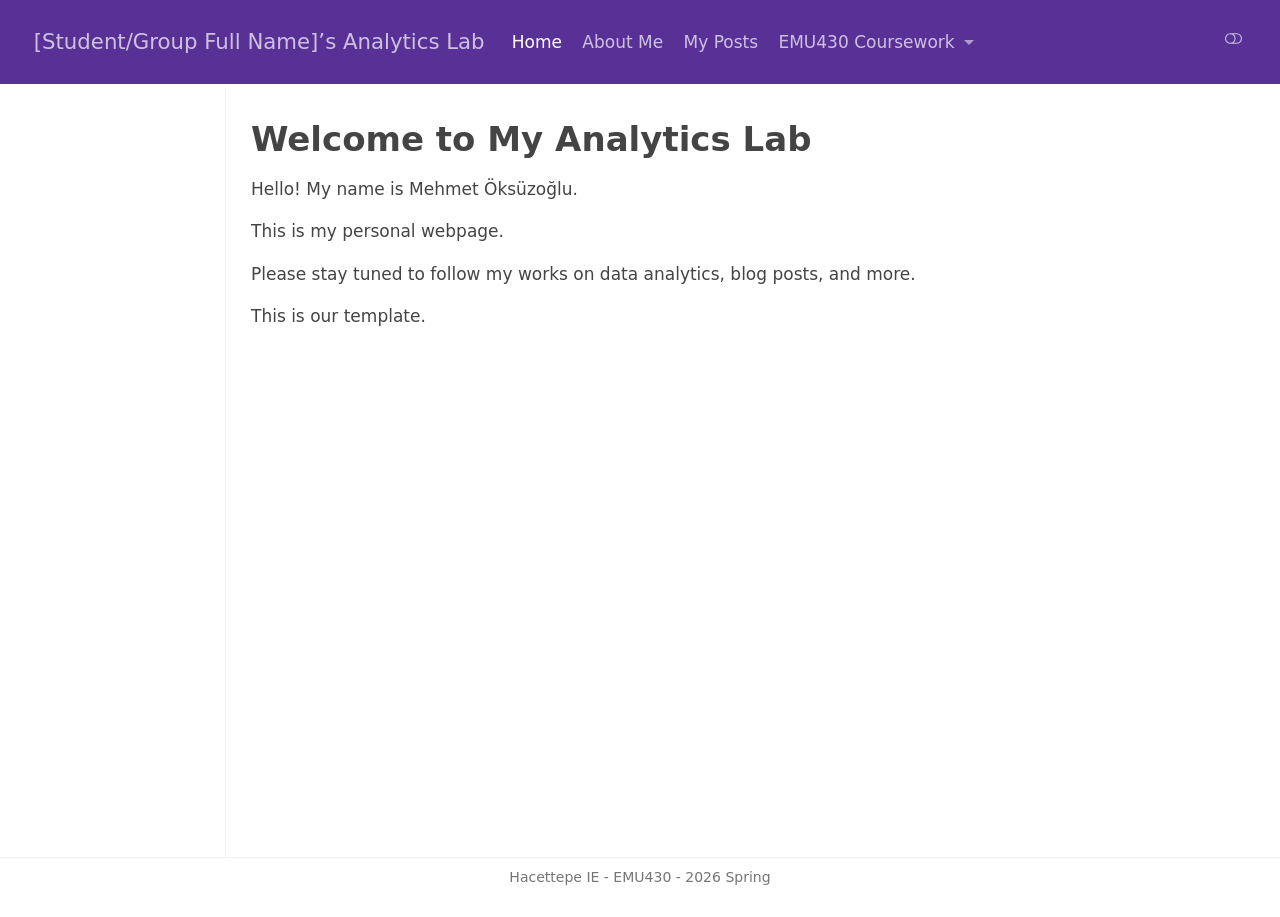
==== docs/index.html @ 11cfac5a "Assignment 1 is done!!!!" ====
<!DOCTYPE html>
<html xmlns="http://www.w3.org/1999/xhtml" lang="en" xml:lang="en"><head>

<meta charset="utf-8">
<meta name="generator" content="quarto-1.8.25">

<meta name="viewport" content="width=device-width, initial-scale=1.0, user-scalable=yes">


<title>Welcome to My Analytics Lab – [Student/Group Full Name]’s Analytics Lab</title>
<style>
code{white-space: pre-wrap;}
span.smallcaps{font-variant: small-caps;}
div.columns{display: flex; gap: min(4vw, 1.5em);}
div.column{flex: auto; overflow-x: auto;}
div.hanging-indent{margin-left: 1.5em; text-indent: -1.5em;}
ul.task-list{list-style: none;}
ul.task-list li input[type="checkbox"] {
  width: 0.8em;
  margin: 0 0.8em 0.2em -1em; /* quarto-specific, see https://github.com/quarto-dev/quarto-cli/issues/4556 */ 
  vertical-align: middle;
}
</style>


<script src="site_libs/quarto-nav/quarto-nav.js"></script>
<script src="site_libs/quarto-nav/headroom.min.js"></script>
<script src="site_libs/clipboard/clipboard.min.js"></script>
<script src="site_libs/quarto-search/autocomplete.umd.js"></script>
<script src="site_libs/quarto-search/fuse.min.js"></script>
<script src="site_libs/quarto-search/quarto-search.js"></script>
<meta name="quarto:offset" content="./">
<script src="site_libs/quarto-html/quarto.js" type="module"></script>
<script src="site_libs/quarto-html/tabsets/tabsets.js" type="module"></script>
<script src="site_libs/quarto-html/axe/axe-check.js" type="module"></script>
<script src="site_libs/quarto-html/popper.min.js"></script>
<script src="site_libs/quarto-html/tippy.umd.min.js"></script>
<script src="site_libs/quarto-html/anchor.min.js"></script>
<link href="site_libs/quarto-html/tippy.css" rel="stylesheet">
<link href="site_libs/quarto-html/quarto-syntax-highlighting-7b89279ff1a6dce999919e0e67d4d9ec.css" rel="stylesheet" class="quarto-color-scheme" id="quarto-text-highlighting-styles">
<link href="site_libs/quarto-html/quarto-syntax-highlighting-dark-707d8167ce6003fca903bfe2be84ab7f.css" rel="stylesheet" class="quarto-color-scheme quarto-color-alternate" id="quarto-text-highlighting-styles">
<link href="site_libs/quarto-html/quarto-syntax-highlighting-7b89279ff1a6dce999919e0e67d4d9ec.css" rel="stylesheet" class="quarto-color-scheme-extra" id="quarto-text-highlighting-styles">
<script src="site_libs/bootstrap/bootstrap.min.js"></script>
<link href="site_libs/bootstrap/bootstrap-icons.css" rel="stylesheet">
<link href="site_libs/bootstrap/bootstrap-1f4f0a526e33a25f9ede20238f494f88.min.css" rel="stylesheet" append-hash="true" class="quarto-color-scheme" id="quarto-bootstrap" data-mode="light">
<link href="site_libs/bootstrap/bootstrap-dark-b7d7e4963d0d63b27f52642e5120691d.min.css" rel="stylesheet" append-hash="true" class="quarto-color-scheme quarto-color-alternate" id="quarto-bootstrap" data-mode="dark">
<link href="site_libs/bootstrap/bootstrap-1f4f0a526e33a25f9ede20238f494f88.min.css" rel="stylesheet" append-hash="true" class="quarto-color-scheme-extra" id="quarto-bootstrap" data-mode="light">
<script id="quarto-search-options" type="application/json">{
  "location": "navbar",
  "copy-button": false,
  "collapse-after": 3,
  "panel-placement": "end",
  "type": "overlay",
  "limit": 50,
  "keyboard-shortcut": [
    "f",
    "/",
    "s"
  ],
  "show-item-context": false,
  "language": {
    "search-no-results-text": "No results",
    "search-matching-documents-text": "matching documents",
    "search-copy-link-title": "Copy link to search",
    "search-hide-matches-text": "Hide additional matches",
    "search-more-match-text": "more match in this document",
    "search-more-matches-text": "more matches in this document",
    "search-clear-button-title": "Clear",
    "search-text-placeholder": "",
    "search-detached-cancel-button-title": "Cancel",
    "search-submit-button-title": "Submit",
    "search-label": "Search"
  }
}</script>


<link rel="stylesheet" href="styles.css">
</head>

<body class="docked nav-fixed quarto-light"><script id="quarto-html-before-body" type="application/javascript">
    const toggleBodyColorMode = (bsSheetEl) => {
      const mode = bsSheetEl.getAttribute("data-mode");
      const bodyEl = window.document.querySelector("body");
      if (mode === "dark") {
        bodyEl.classList.add("quarto-dark");
        bodyEl.classList.remove("quarto-light");
      } else {
        bodyEl.classList.add("quarto-light");
        bodyEl.classList.remove("quarto-dark");
      }
    }
    const toggleBodyColorPrimary = () => {
      const bsSheetEl = window.document.querySelector("link#quarto-bootstrap:not([rel=disabled-stylesheet])");
      if (bsSheetEl) {
        toggleBodyColorMode(bsSheetEl);
      }
    }
    const setColorSchemeToggle = (alternate) => {
      const toggles = window.document.querySelectorAll('.quarto-color-scheme-toggle');
      for (let i=0; i < toggles.length; i++) {
        const toggle = toggles[i];
        if (toggle) {
          if (alternate) {
            toggle.classList.add("alternate");
          } else {
            toggle.classList.remove("alternate");
          }
        }
      }
    };
    const toggleColorMode = (alternate) => {
      // Switch the stylesheets
      const primaryStylesheets = window.document.querySelectorAll('link.quarto-color-scheme:not(.quarto-color-alternate)');
      const alternateStylesheets = window.document.querySelectorAll('link.quarto-color-scheme.quarto-color-alternate');
      manageTransitions('#quarto-margin-sidebar .nav-link', false);
      if (alternate) {
        // note: dark is layered on light, we don't disable primary!
        enableStylesheet(alternateStylesheets);
        for (const sheetNode of alternateStylesheets) {
          if (sheetNode.id === "quarto-bootstrap") {
            toggleBodyColorMode(sheetNode);
          }
        }
      } else {
        disableStylesheet(alternateStylesheets);
        enableStylesheet(primaryStylesheets)
        toggleBodyColorPrimary();
      }
      manageTransitions('#quarto-margin-sidebar .nav-link', true);
      // Switch the toggles
      setColorSchemeToggle(alternate)
      // Hack to workaround the fact that safari doesn't
      // properly recolor the scrollbar when toggling (#1455)
      if (navigator.userAgent.indexOf('Safari') > 0 && navigator.userAgent.indexOf('Chrome') == -1) {
        manageTransitions("body", false);
        window.scrollTo(0, 1);
        setTimeout(() => {
          window.scrollTo(0, 0);
          manageTransitions("body", true);
        }, 40);
      }
    }
    const disableStylesheet = (stylesheets) => {
      for (let i=0; i < stylesheets.length; i++) {
        const stylesheet = stylesheets[i];
        stylesheet.rel = 'disabled-stylesheet';
      }
    }
    const enableStylesheet = (stylesheets) => {
      for (let i=0; i < stylesheets.length; i++) {
        const stylesheet = stylesheets[i];
        if(stylesheet.rel !== 'stylesheet') { // for Chrome, which will still FOUC without this check
          stylesheet.rel = 'stylesheet';
        }
      }
    }
    const manageTransitions = (selector, allowTransitions) => {
      const els = window.document.querySelectorAll(selector);
      for (let i=0; i < els.length; i++) {
        const el = els[i];
        if (allowTransitions) {
          el.classList.remove('notransition');
        } else {
          el.classList.add('notransition');
        }
      }
    }
    const isFileUrl = () => {
      return window.location.protocol === 'file:';
    }
    const hasAlternateSentinel = () => {
      let styleSentinel = getColorSchemeSentinel();
      if (styleSentinel !== null) {
        return styleSentinel === "alternate";
      } else {
        return false;
      }
    }
    const setStyleSentinel = (alternate) => {
      const value = alternate ? "alternate" : "default";
      if (!isFileUrl()) {
        window.localStorage.setItem("quarto-color-scheme", value);
      } else {
        localAlternateSentinel = value;
      }
    }
    const getColorSchemeSentinel = () => {
      if (!isFileUrl()) {
        const storageValue = window.localStorage.getItem("quarto-color-scheme");
        return storageValue != null ? storageValue : localAlternateSentinel;
      } else {
        return localAlternateSentinel;
      }
    }
    const toggleGiscusIfUsed = (isAlternate, darkModeDefault) => {
      const baseTheme = document.querySelector('#giscus-base-theme')?.value ?? 'light';
      const alternateTheme = document.querySelector('#giscus-alt-theme')?.value ?? 'dark';
      let newTheme = '';
      if(authorPrefersDark) {
        newTheme = isAlternate ? baseTheme : alternateTheme;
      } else {
        newTheme = isAlternate ? alternateTheme : baseTheme;
      }
      const changeGiscusTheme = () => {
        // From: https://github.com/giscus/giscus/issues/336
        const sendMessage = (message) => {
          const iframe = document.querySelector('iframe.giscus-frame');
          if (!iframe) return;
          iframe.contentWindow.postMessage({ giscus: message }, 'https://giscus.app');
        }
        sendMessage({
          setConfig: {
            theme: newTheme
          }
        });
      }
      const isGiscussLoaded = window.document.querySelector('iframe.giscus-frame') !== null;
      if (isGiscussLoaded) {
        changeGiscusTheme();
      }
    };
    const authorPrefersDark = false;
    const darkModeDefault = authorPrefersDark;
      document.querySelector('link#quarto-text-highlighting-styles.quarto-color-scheme-extra').rel = 'disabled-stylesheet';
      document.querySelector('link#quarto-bootstrap.quarto-color-scheme-extra').rel = 'disabled-stylesheet';
    let localAlternateSentinel = darkModeDefault ? 'alternate' : 'default';
    // Dark / light mode switch
    window.quartoToggleColorScheme = () => {
      // Read the current dark / light value
      let toAlternate = !hasAlternateSentinel();
      toggleColorMode(toAlternate);
      setStyleSentinel(toAlternate);
      toggleGiscusIfUsed(toAlternate, darkModeDefault);
      window.dispatchEvent(new Event('resize'));
    };
    // Switch to dark mode if need be
    if (hasAlternateSentinel()) {
      toggleColorMode(true);
    } else {
      toggleColorMode(false);
    }
  </script>

<div id="quarto-search-results"></div>
  <header id="quarto-header" class="headroom fixed-top">
    <nav class="navbar navbar-expand-lg " data-bs-theme="dark">
      <div class="navbar-container container-fluid">
      <div class="navbar-brand-container mx-auto">
    <a href="./index.html" class="navbar-brand navbar-brand-logo">
    </a>
    <a class="navbar-brand" href="./index.html">
    <span class="navbar-title">[Student/Group Full Name]’s Analytics Lab</span>
    </a>
  </div>
            <div id="quarto-search" class="" title="Search"></div>
          <button class="navbar-toggler" type="button" data-bs-toggle="collapse" data-bs-target="#navbarCollapse" aria-controls="navbarCollapse" role="menu" aria-expanded="false" aria-label="Toggle navigation" onclick="if (window.quartoToggleHeadroom) { window.quartoToggleHeadroom(); }">
  <span class="navbar-toggler-icon"></span>
</button>
          <div class="collapse navbar-collapse" id="navbarCollapse">
            <ul class="navbar-nav navbar-nav-scroll me-auto">
  <li class="nav-item">
    <a class="nav-link active" href="./index.html" aria-current="page"> 
<span class="menu-text">Home</span></a>
  </li>  
  <li class="nav-item">
    <a class="nav-link" href="./about.html"> 
<span class="menu-text">About Me</span></a>
  </li>  
  <li class="nav-item">
    <a class="nav-link" href="./posts.html"> 
<span class="menu-text">My Posts</span></a>
  </li>  
  <li class="nav-item dropdown ">
    <a class="nav-link dropdown-toggle" href="#" id="nav-menu-emu430-coursework" role="link" data-bs-toggle="dropdown" aria-expanded="false">
 <span class="menu-text">EMU430 Coursework</span>
    </a>
    <ul class="dropdown-menu" aria-labelledby="nav-menu-emu430-coursework">    
        <li>
    <a class="dropdown-item" href="./assignments.html">
 <span class="dropdown-text">Assignments</span></a>
  </li>  
        <li>
    <a class="dropdown-item" href="./project.html">
 <span class="dropdown-text">Project</span></a>
  </li>  
    </ul>
  </li>
</ul>
          </div> <!-- /navcollapse -->
            <div class="quarto-navbar-tools tools-wide">
    <a href="https://twitter.com" title="" class="quarto-navigation-tool px-1" aria-label=""><i class="bi bi-github"></i></a>
    <a href="https://twitter.com" title="" class="quarto-navigation-tool px-1" aria-label=""><i class="bi bi-twitter"></i></a>
    <a href="https://linkedin.com" title="" class="quarto-navigation-tool px-1" aria-label=""><i class="bi bi-linkedin"></i></a>
  <a href="" class="quarto-color-scheme-toggle quarto-navigation-tool  px-1" onclick="window.quartoToggleColorScheme(); return false;" title="Toggle dark mode"><i class="bi"></i></a>
</div>
      </div> <!-- /container-fluid -->
    </nav>
</header>
<!-- content -->
<div id="quarto-content" class="quarto-container page-columns page-rows-contents page-layout-article page-navbar">
<!-- sidebar -->
  <nav id="quarto-sidebar" class="sidebar collapse collapse-horizontal quarto-sidebar-collapse-item sidebar-navigation docked overflow-auto">
    
</nav>
<div id="quarto-sidebar-glass" class="quarto-sidebar-collapse-item" data-bs-toggle="collapse" data-bs-target=".quarto-sidebar-collapse-item"></div>
<!-- margin-sidebar -->
    <div id="quarto-margin-sidebar" class="sidebar margin-sidebar zindex-bottom">
    </div>
<!-- main -->
<main class="content" id="quarto-document-content">


<header id="title-block-header" class="quarto-title-block default">
<div class="quarto-title">
<h1 class="title">Welcome to My Analytics Lab</h1>
</div>



<div class="quarto-title-meta">

    
  
    
  </div>
  


</header>


<p>Hello! My name is Mehmet Öksüzoğlu.</p>
<p>This is my personal webpage.</p>
<p>Please stay tuned to follow my works on data analytics, blog posts, and more.</p>
<p>This is our template.</p>



<a onclick="window.scrollTo(0, 0); return false;" role="button" id="quarto-back-to-top"><i class="bi bi-arrow-up"></i> Back to top</a></main> <!-- /main -->
<script id="quarto-html-after-body" type="application/javascript">
  window.document.addEventListener("DOMContentLoaded", function (event) {
    // Ensure there is a toggle, if there isn't float one in the top right
    if (window.document.querySelector('.quarto-color-scheme-toggle') === null) {
      const a = window.document.createElement('a');
      a.classList.add('top-right');
      a.classList.add('quarto-color-scheme-toggle');
      a.href = "";
      a.onclick = function() { try { window.quartoToggleColorScheme(); } catch {} return false; };
      const i = window.document.createElement("i");
      i.classList.add('bi');
      a.appendChild(i);
      window.document.body.appendChild(a);
    }
    setColorSchemeToggle(hasAlternateSentinel())
    const icon = "";
    const anchorJS = new window.AnchorJS();
    anchorJS.options = {
      placement: 'right',
      icon: icon
    };
    anchorJS.add('.anchored');
    const isCodeAnnotation = (el) => {
      for (const clz of el.classList) {
        if (clz.startsWith('code-annotation-')) {                     
          return true;
        }
      }
      return false;
    }
    const onCopySuccess = function(e) {
      // button target
      const button = e.trigger;
      // don't keep focus
      button.blur();
      // flash "checked"
      button.classList.add('code-copy-button-checked');
      var currentTitle = button.getAttribute("title");
      button.setAttribute("title", "Copied!");
      let tooltip;
      if (window.bootstrap) {
        button.setAttribute("data-bs-toggle", "tooltip");
        button.setAttribute("data-bs-placement", "left");
        button.setAttribute("data-bs-title", "Copied!");
        tooltip = new bootstrap.Tooltip(button, 
          { trigger: "manual", 
            customClass: "code-copy-button-tooltip",
            offset: [0, -8]});
        tooltip.show();    
      }
      setTimeout(function() {
        if (tooltip) {
          tooltip.hide();
          button.removeAttribute("data-bs-title");
          button.removeAttribute("data-bs-toggle");
          button.removeAttribute("data-bs-placement");
        }
        button.setAttribute("title", currentTitle);
        button.classList.remove('code-copy-button-checked');
      }, 1000);
      // clear code selection
      e.clearSelection();
    }
    const getTextToCopy = function(trigger) {
      const outerScaffold = trigger.parentElement.cloneNode(true);
      const codeEl = outerScaffold.querySelector('code');
      for (const childEl of codeEl.children) {
        if (isCodeAnnotation(childEl)) {
          childEl.remove();
        }
      }
      return codeEl.innerText;
    }
    const clipboard = new window.ClipboardJS('.code-copy-button:not([data-in-quarto-modal])', {
      text: getTextToCopy
    });
    clipboard.on('success', onCopySuccess);
    if (window.document.getElementById('quarto-embedded-source-code-modal')) {
      const clipboardModal = new window.ClipboardJS('.code-copy-button[data-in-quarto-modal]', {
        text: getTextToCopy,
        container: window.document.getElementById('quarto-embedded-source-code-modal')
      });
      clipboardModal.on('success', onCopySuccess);
    }
      var localhostRegex = new RegExp(/^(?:http|https):\/\/localhost\:?[0-9]*\//);
      var mailtoRegex = new RegExp(/^mailto:/);
        var filterRegex = new RegExp('/' + window.location.host + '/');
      var isInternal = (href) => {
          return filterRegex.test(href) || localhostRegex.test(href) || mailtoRegex.test(href);
      }
      // Inspect non-navigation links and adorn them if external
     var links = window.document.querySelectorAll('a[href]:not(.nav-link):not(.navbar-brand):not(.toc-action):not(.sidebar-link):not(.sidebar-item-toggle):not(.pagination-link):not(.no-external):not([aria-hidden]):not(.dropdown-item):not(.quarto-navigation-tool):not(.about-link)');
      for (var i=0; i<links.length; i++) {
        const link = links[i];
        if (!isInternal(link.href)) {
          // undo the damage that might have been done by quarto-nav.js in the case of
          // links that we want to consider external
          if (link.dataset.originalHref !== undefined) {
            link.href = link.dataset.originalHref;
          }
        }
      }
    function tippyHover(el, contentFn, onTriggerFn, onUntriggerFn) {
      const config = {
        allowHTML: true,
        maxWidth: 500,
        delay: 100,
        arrow: false,
        appendTo: function(el) {
            return el.parentElement;
        },
        interactive: true,
        interactiveBorder: 10,
        theme: 'quarto',
        placement: 'bottom-start',
      };
      if (contentFn) {
        config.content = contentFn;
      }
      if (onTriggerFn) {
        config.onTrigger = onTriggerFn;
      }
      if (onUntriggerFn) {
        config.onUntrigger = onUntriggerFn;
      }
      window.tippy(el, config); 
    }
    const noterefs = window.document.querySelectorAll('a[role="doc-noteref"]');
    for (var i=0; i<noterefs.length; i++) {
      const ref = noterefs[i];
      tippyHover(ref, function() {
        // use id or data attribute instead here
        let href = ref.getAttribute('data-footnote-href') || ref.getAttribute('href');
        try { href = new URL(href).hash; } catch {}
        const id = href.replace(/^#\/?/, "");
        const note = window.document.getElementById(id);
        if (note) {
          return note.innerHTML;
        } else {
          return "";
        }
      });
    }
    const xrefs = window.document.querySelectorAll('a.quarto-xref');
    const processXRef = (id, note) => {
      // Strip column container classes
      const stripColumnClz = (el) => {
        el.classList.remove("page-full", "page-columns");
        if (el.children) {
          for (const child of el.children) {
            stripColumnClz(child);
          }
        }
      }
      stripColumnClz(note)
      if (id === null || id.startsWith('sec-')) {
        // Special case sections, only their first couple elements
        const container = document.createElement("div");
        if (note.children && note.children.length > 2) {
          container.appendChild(note.children[0].cloneNode(true));
          for (let i = 1; i < note.children.length; i++) {
            const child = note.children[i];
            if (child.tagName === "P" && child.innerText === "") {
              continue;
            } else {
              container.appendChild(child.cloneNode(true));
              break;
            }
          }
          if (window.Quarto?.typesetMath) {
            window.Quarto.typesetMath(container);
          }
          return container.innerHTML
        } else {
          if (window.Quarto?.typesetMath) {
            window.Quarto.typesetMath(note);
          }
          return note.innerHTML;
        }
      } else {
        // Remove any anchor links if they are present
        const anchorLink = note.querySelector('a.anchorjs-link');
        if (anchorLink) {
          anchorLink.remove();
        }
        if (window.Quarto?.typesetMath) {
          window.Quarto.typesetMath(note);
        }
        if (note.classList.contains("callout")) {
          return note.outerHTML;
        } else {
          return note.innerHTML;
        }
      }
    }
    for (var i=0; i<xrefs.length; i++) {
      const xref = xrefs[i];
      tippyHover(xref, undefined, function(instance) {
        instance.disable();
        let url = xref.getAttribute('href');
        let hash = undefined; 
        if (url.startsWith('#')) {
          hash = url;
        } else {
          try { hash = new URL(url).hash; } catch {}
        }
        if (hash) {
          const id = hash.replace(/^#\/?/, "");
          const note = window.document.getElementById(id);
          if (note !== null) {
            try {
              const html = processXRef(id, note.cloneNode(true));
              instance.setContent(html);
            } finally {
              instance.enable();
              instance.show();
            }
          } else {
            // See if we can fetch this
            fetch(url.split('#')[0])
            .then(res => res.text())
            .then(html => {
              const parser = new DOMParser();
              const htmlDoc = parser.parseFromString(html, "text/html");
              const note = htmlDoc.getElementById(id);
              if (note !== null) {
                const html = processXRef(id, note);
                instance.setContent(html);
              } 
            }).finally(() => {
              instance.enable();
              instance.show();
            });
          }
        } else {
          // See if we can fetch a full url (with no hash to target)
          // This is a special case and we should probably do some content thinning / targeting
          fetch(url)
          .then(res => res.text())
          .then(html => {
            const parser = new DOMParser();
            const htmlDoc = parser.parseFromString(html, "text/html");
            const note = htmlDoc.querySelector('main.content');
            if (note !== null) {
              // This should only happen for chapter cross references
              // (since there is no id in the URL)
              // remove the first header
              if (note.children.length > 0 && note.children[0].tagName === "HEADER") {
                note.children[0].remove();
              }
              const html = processXRef(null, note);
              instance.setContent(html);
            } 
          }).finally(() => {
            instance.enable();
            instance.show();
          });
        }
      }, function(instance) {
      });
    }
        let selectedAnnoteEl;
        const selectorForAnnotation = ( cell, annotation) => {
          let cellAttr = 'data-code-cell="' + cell + '"';
          let lineAttr = 'data-code-annotation="' +  annotation + '"';
          const selector = 'span[' + cellAttr + '][' + lineAttr + ']';
          return selector;
        }
        const selectCodeLines = (annoteEl) => {
          const doc = window.document;
          const targetCell = annoteEl.getAttribute("data-target-cell");
          const targetAnnotation = annoteEl.getAttribute("data-target-annotation");
          const annoteSpan = window.document.querySelector(selectorForAnnotation(targetCell, targetAnnotation));
          const lines = annoteSpan.getAttribute("data-code-lines").split(",");
          const lineIds = lines.map((line) => {
            return targetCell + "-" + line;
          })
          let top = null;
          let height = null;
          let parent = null;
          if (lineIds.length > 0) {
              //compute the position of the single el (top and bottom and make a div)
              const el = window.document.getElementById(lineIds[0]);
              top = el.offsetTop;
              height = el.offsetHeight;
              parent = el.parentElement.parentElement;
            if (lineIds.length > 1) {
              const lastEl = window.document.getElementById(lineIds[lineIds.length - 1]);
              const bottom = lastEl.offsetTop + lastEl.offsetHeight;
              height = bottom - top;
            }
            if (top !== null && height !== null && parent !== null) {
              // cook up a div (if necessary) and position it 
              let div = window.document.getElementById("code-annotation-line-highlight");
              if (div === null) {
                div = window.document.createElement("div");
                div.setAttribute("id", "code-annotation-line-highlight");
                div.style.position = 'absolute';
                parent.appendChild(div);
              }
              div.style.top = top - 2 + "px";
              div.style.height = height + 4 + "px";
              div.style.left = 0;
              let gutterDiv = window.document.getElementById("code-annotation-line-highlight-gutter");
              if (gutterDiv === null) {
                gutterDiv = window.document.createElement("div");
                gutterDiv.setAttribute("id", "code-annotation-line-highlight-gutter");
                gutterDiv.style.position = 'absolute';
                const codeCell = window.document.getElementById(targetCell);
                const gutter = codeCell.querySelector('.code-annotation-gutter');
                gutter.appendChild(gutterDiv);
              }
              gutterDiv.style.top = top - 2 + "px";
              gutterDiv.style.height = height + 4 + "px";
            }
            selectedAnnoteEl = annoteEl;
          }
        };
        const unselectCodeLines = () => {
          const elementsIds = ["code-annotation-line-highlight", "code-annotation-line-highlight-gutter"];
          elementsIds.forEach((elId) => {
            const div = window.document.getElementById(elId);
            if (div) {
              div.remove();
            }
          });
          selectedAnnoteEl = undefined;
        };
          // Handle positioning of the toggle
      window.addEventListener(
        "resize",
        throttle(() => {
          elRect = undefined;
          if (selectedAnnoteEl) {
            selectCodeLines(selectedAnnoteEl);
          }
        }, 10)
      );
      function throttle(fn, ms) {
      let throttle = false;
      let timer;
        return (...args) => {
          if(!throttle) { // first call gets through
              fn.apply(this, args);
              throttle = true;
          } else { // all the others get throttled
              if(timer) clearTimeout(timer); // cancel #2
              timer = setTimeout(() => {
                fn.apply(this, args);
                timer = throttle = false;
              }, ms);
          }
        };
      }
        // Attach click handler to the DT
        const annoteDls = window.document.querySelectorAll('dt[data-target-cell]');
        for (const annoteDlNode of annoteDls) {
          annoteDlNode.addEventListener('click', (event) => {
            const clickedEl = event.target;
            if (clickedEl !== selectedAnnoteEl) {
              unselectCodeLines();
              const activeEl = window.document.querySelector('dt[data-target-cell].code-annotation-active');
              if (activeEl) {
                activeEl.classList.remove('code-annotation-active');
              }
              selectCodeLines(clickedEl);
              clickedEl.classList.add('code-annotation-active');
            } else {
              // Unselect the line
              unselectCodeLines();
              clickedEl.classList.remove('code-annotation-active');
            }
          });
        }
    const findCites = (el) => {
      const parentEl = el.parentElement;
      if (parentEl) {
        const cites = parentEl.dataset.cites;
        if (cites) {
          return {
            el,
            cites: cites.split(' ')
          };
        } else {
          return findCites(el.parentElement)
        }
      } else {
        return undefined;
      }
    };
    var bibliorefs = window.document.querySelectorAll('a[role="doc-biblioref"]');
    for (var i=0; i<bibliorefs.length; i++) {
      const ref = bibliorefs[i];
      const citeInfo = findCites(ref);
      if (citeInfo) {
        tippyHover(citeInfo.el, function() {
          var popup = window.document.createElement('div');
          citeInfo.cites.forEach(function(cite) {
            var citeDiv = window.document.createElement('div');
            citeDiv.classList.add('hanging-indent');
            citeDiv.classList.add('csl-entry');
            var biblioDiv = window.document.getElementById('ref-' + cite);
            if (biblioDiv) {
              citeDiv.innerHTML = biblioDiv.innerHTML;
            }
            popup.appendChild(citeDiv);
          });
          return popup.innerHTML;
        });
      }
    }
  });
  </script>
</div> <!-- /content -->
<footer class="footer">
  <div class="nav-footer">
    <div class="nav-footer-left">
      &nbsp;
    </div>   
    <div class="nav-footer-center">
<p>Hacettepe IE - EMU430 - 2026 Spring</p>
</div>
    <div class="nav-footer-right">
      &nbsp;
    </div>
  </div>
</footer>




</body></html>
---- docs/site_libs/quarto-html/quarto-syntax-highlighting-7b89279ff1a6dce999919e0e67d4d9ec.css ----
/* quarto syntax highlight colors */
:root {
  --quarto-hl-ot-color: #003B4F;
  --quarto-hl-at-color: #657422;
  --quarto-hl-ss-color: #20794D;
  --quarto-hl-an-color: #5E5E5E;
  --quarto-hl-fu-color: #4758AB;
  --quarto-hl-st-color: #20794D;
  --quarto-hl-cf-color: #003B4F;
  --quarto-hl-op-color: #5E5E5E;
  --quarto-hl-er-color: #AD0000;
  --quarto-hl-bn-color: #AD0000;
  --quarto-hl-al-color: #AD0000;
  --quarto-hl-va-color: #111111;
  --quarto-hl-bu-color: inherit;
  --quarto-hl-ex-color: inherit;
  --quarto-hl-pp-color: #AD0000;
  --quarto-hl-in-color: #5E5E5E;
  --quarto-hl-vs-color: #20794D;
  --quarto-hl-wa-color: #5E5E5E;
  --quarto-hl-do-color: #5E5E5E;
  --quarto-hl-im-color: #00769E;
  --quarto-hl-ch-color: #20794D;
  --quarto-hl-dt-color: #AD0000;
  --quarto-hl-fl-color: #AD0000;
  --quarto-hl-co-color: #5E5E5E;
  --quarto-hl-cv-color: #5E5E5E;
  --quarto-hl-cn-color: #8f5902;
  --quarto-hl-sc-color: #5E5E5E;
  --quarto-hl-dv-color: #AD0000;
  --quarto-hl-kw-color: #003B4F;
}

/* other quarto variables */
:root {
  --quarto-font-monospace: SFMono-Regular, Menlo, Monaco, Consolas, "Liberation Mono", "Courier New", monospace;
}

/* syntax highlight based on Pandoc's rules */
pre > code.sourceCode > span {
  color: #003B4F;
}

code.sourceCode > span {
  color: #003B4F;
}

div.sourceCode,
div.sourceCode pre.sourceCode {
  color: #003B4F;
}

/* Normal */
code span {
  color: #003B4F;
}

/* Alert */
code span.al {
  color: #AD0000;
  font-style: inherit;
}

/* Annotation */
code span.an {
  color: #5E5E5E;
  font-style: inherit;
}

/* Attribute */
code span.at {
  color: #657422;
  font-style: inherit;
}

/* BaseN */
code span.bn {
  color: #AD0000;
  font-style: inherit;
}

/* BuiltIn */
code span.bu {
  font-style: inherit;
}

/* ControlFlow */
code span.cf {
  color: #003B4F;
  font-weight: bold;
  font-style: inherit;
}

/* Char */
code span.ch {
  color: #20794D;
  font-style: inherit;
}

/* Constant */
code span.cn {
  color: #8f5902;
  font-style: inherit;
}

/* Comment */
code span.co {
  color: #5E5E5E;
  font-style: inherit;
}

/* CommentVar */
code span.cv {
  color: #5E5E5E;
  font-style: italic;
}

/* Documentation */
code span.do {
  color: #5E5E5E;
  font-style: italic;
}

/* DataType */
code span.dt {
  color: #AD0000;
  font-style: inherit;
}

/* DecVal */
code span.dv {
  color: #AD0000;
  font-style: inherit;
}

/* Error */
code span.er {
  color: #AD0000;
  font-style: inherit;
}

/* Extension */
code span.ex {
  font-style: inherit;
}

/* Float */
code span.fl {
  color: #AD0000;
  font-style: inherit;
}

/* Function */
code span.fu {
  color: #4758AB;
  font-style: inherit;
}

/* Import */
code span.im {
  color: #00769E;
  font-style: inherit;
}

/* Information */
code span.in {
  color: #5E5E5E;
  font-style: inherit;
}

/* Keyword */
code span.kw {
  color: #003B4F;
  font-weight: bold;
  font-style: inherit;
}

/* Operator */
code span.op {
  color: #5E5E5E;
  font-style: inherit;
}

/* Other */
code span.ot {
  color: #003B4F;
  font-style: inherit;
}

/* Preprocessor */
code span.pp {
  color: #AD0000;
  font-style: inherit;
}

/* SpecialChar */
code span.sc {
  color: #5E5E5E;
  font-style: inherit;
}

/* SpecialString */
code span.ss {
  color: #20794D;
  font-style: inherit;
}

/* String */
code span.st {
  color: #20794D;
  font-style: inherit;
}

/* Variable */
code span.va {
  color: #111111;
  font-style: inherit;
}

/* VerbatimString */
code span.vs {
  color: #20794D;
  font-style: inherit;
}

/* Warning */
code span.wa {
  color: #5E5E5E;
  font-style: italic;
}

.prevent-inlining {
  content: "</";
}

/*# sourceMappingURL=3944bc705cfaf4c80e56f77c5205168a.css.map */
---- docs/site_libs/quarto-html/quarto-syntax-highlighting-dark-707d8167ce6003fca903bfe2be84ab7f.css ----
/* quarto syntax highlight colors */
:root {
  --quarto-hl-al-color: #f07178;
  --quarto-hl-an-color: #d4d0ab;
  --quarto-hl-at-color: #00e0e0;
  --quarto-hl-bn-color: #d4d0ab;
  --quarto-hl-bu-color: #abe338;
  --quarto-hl-ch-color: #abe338;
  --quarto-hl-co-color: #f8f8f2;
  --quarto-hl-cv-color: #ffd700;
  --quarto-hl-cn-color: #ffd700;
  --quarto-hl-cf-color: #ffa07a;
  --quarto-hl-dt-color: #ffa07a;
  --quarto-hl-dv-color: #d4d0ab;
  --quarto-hl-do-color: #f8f8f2;
  --quarto-hl-er-color: #f07178;
  --quarto-hl-ex-color: #00e0e0;
  --quarto-hl-fl-color: #d4d0ab;
  --quarto-hl-fu-color: #ffa07a;
  --quarto-hl-im-color: #abe338;
  --quarto-hl-in-color: #d4d0ab;
  --quarto-hl-kw-color: #ffa07a;
  --quarto-hl-op-color: #ffa07a;
  --quarto-hl-ot-color: #00e0e0;
  --quarto-hl-pp-color: #dcc6e0;
  --quarto-hl-re-color: #00e0e0;
  --quarto-hl-sc-color: #abe338;
  --quarto-hl-ss-color: #abe338;
  --quarto-hl-st-color: #abe338;
  --quarto-hl-va-color: #00e0e0;
  --quarto-hl-vs-color: #abe338;
  --quarto-hl-wa-color: #dcc6e0;
}

/* other quarto variables */
:root {
  --quarto-font-monospace: SFMono-Regular, Menlo, Monaco, Consolas, "Liberation Mono", "Courier New", monospace;
}

/* syntax highlight based on Pandoc's rules */
pre > code.sourceCode > span {
  color: #f8f8f2;
}

code.sourceCode > span {
  color: #f8f8f2;
}

div.sourceCode,
div.sourceCode pre.sourceCode {
  color: #f8f8f2;
}

/* Normal */
code span {
  color: #f8f8f2;
}

/* Alert */
code span.al {
  color: #f07178;
}

/* Annotation */
code span.an {
  color: #d4d0ab;
}

/* Attribute */
code span.at {
  color: #00e0e0;
}

/* BaseN */
code span.bn {
  color: #d4d0ab;
}

/* BuiltIn */
code span.bu {
  color: #abe338;
}

/* ControlFlow */
code span.cf {
  font-weight: bold;
  color: #ffa07a;
}

/* Char */
code span.ch {
  color: #abe338;
}

/* Constant */
code span.cn {
  color: #ffd700;
}

/* Comment */
code span.co {
  font-style: italic;
  color: #f8f8f2;
}

/* CommentVar */
code span.cv {
  color: #ffd700;
}

/* Documentation */
code span.do {
  color: #f8f8f2;
}

/* DataType */
code span.dt {
  color: #ffa07a;
}

/* DecVal */
code span.dv {
  color: #d4d0ab;
}

/* Error */
code span.er {
  color: #f07178;
  text-decoration: underline;
}

/* Extension */
code span.ex {
  font-weight: bold;
  color: #00e0e0;
}

/* Float */
code span.fl {
  color: #d4d0ab;
}

/* Function */
code span.fu {
  color: #ffa07a;
}

/* Import */
code span.im {
  color: #abe338;
}

/* Information */
code span.in {
  color: #d4d0ab;
}

/* Keyword */
code span.kw {
  font-weight: bold;
  color: #ffa07a;
}

/* Operator */
code span.op {
  color: #ffa07a;
}

/* Other */
code span.ot {
  color: #00e0e0;
}

/* Preprocessor */
code span.pp {
  color: #dcc6e0;
}

/* RegionMarker */
code span.re {
  background-color: #f8f8f2;
  color: #00e0e0;
}

/* SpecialChar */
code span.sc {
  color: #abe338;
}

/* SpecialString */
code span.ss {
  color: #abe338;
}

/* String */
code span.st {
  color: #abe338;
}

/* Variable */
code span.va {
  color: #00e0e0;
}

/* VerbatimString */
code span.vs {
  color: #abe338;
}

/* Warning */
code span.wa {
  color: #dcc6e0;
}

.prevent-inlining {
  content: "</";
}

/*# sourceMappingURL=f5ab3bb6f5ded8da9f12dd3a91d3da26.css.map */
---- docs/site_libs/quarto-html/quarto-syntax-highlighting-7b89279ff1a6dce999919e0e67d4d9ec.css ----
/* quarto syntax highlight colors */
:root {
  --quarto-hl-ot-color: #003B4F;
  --quarto-hl-at-color: #657422;
  --quarto-hl-ss-color: #20794D;
  --quarto-hl-an-color: #5E5E5E;
  --quarto-hl-fu-color: #4758AB;
  --quarto-hl-st-color: #20794D;
  --quarto-hl-cf-color: #003B4F;
  --quarto-hl-op-color: #5E5E5E;
  --quarto-hl-er-color: #AD0000;
  --quarto-hl-bn-color: #AD0000;
  --quarto-hl-al-color: #AD0000;
  --quarto-hl-va-color: #111111;
  --quarto-hl-bu-color: inherit;
  --quarto-hl-ex-color: inherit;
  --quarto-hl-pp-color: #AD0000;
  --quarto-hl-in-color: #5E5E5E;
  --quarto-hl-vs-color: #20794D;
  --quarto-hl-wa-color: #5E5E5E;
  --quarto-hl-do-color: #5E5E5E;
  --quarto-hl-im-color: #00769E;
  --quarto-hl-ch-color: #20794D;
  --quarto-hl-dt-color: #AD0000;
  --quarto-hl-fl-color: #AD0000;
  --quarto-hl-co-color: #5E5E5E;
  --quarto-hl-cv-color: #5E5E5E;
  --quarto-hl-cn-color: #8f5902;
  --quarto-hl-sc-color: #5E5E5E;
  --quarto-hl-dv-color: #AD0000;
  --quarto-hl-kw-color: #003B4F;
}

/* other quarto variables */
:root {
  --quarto-font-monospace: SFMono-Regular, Menlo, Monaco, Consolas, "Liberation Mono", "Courier New", monospace;
}

/* syntax highlight based on Pandoc's rules */
pre > code.sourceCode > span {
  color: #003B4F;
}

code.sourceCode > span {
  color: #003B4F;
}

div.sourceCode,
div.sourceCode pre.sourceCode {
  color: #003B4F;
}

/* Normal */
code span {
  color: #003B4F;
}

/* Alert */
code span.al {
  color: #AD0000;
  font-style: inherit;
}

/* Annotation */
code span.an {
  color: #5E5E5E;
  font-style: inherit;
}

/* Attribute */
code span.at {
  color: #657422;
  font-style: inherit;
}

/* BaseN */
code span.bn {
  color: #AD0000;
  font-style: inherit;
}

/* BuiltIn */
code span.bu {
  font-style: inherit;
}

/* ControlFlow */
code span.cf {
  color: #003B4F;
  font-weight: bold;
  font-style: inherit;
}

/* Char */
code span.ch {
  color: #20794D;
  font-style: inherit;
}

/* Constant */
code span.cn {
  color: #8f5902;
  font-style: inherit;
}

/* Comment */
code span.co {
  color: #5E5E5E;
  font-style: inherit;
}

/* CommentVar */
code span.cv {
  color: #5E5E5E;
  font-style: italic;
}

/* Documentation */
code span.do {
  color: #5E5E5E;
  font-style: italic;
}

/* DataType */
code span.dt {
  color: #AD0000;
  font-style: inherit;
}

/* DecVal */
code span.dv {
  color: #AD0000;
  font-style: inherit;
}

/* Error */
code span.er {
  color: #AD0000;
  font-style: inherit;
}

/* Extension */
code span.ex {
  font-style: inherit;
}

/* Float */
code span.fl {
  color: #AD0000;
  font-style: inherit;
}

/* Function */
code span.fu {
  color: #4758AB;
  font-style: inherit;
}

/* Import */
code span.im {
  color: #00769E;
  font-style: inherit;
}

/* Information */
code span.in {
  color: #5E5E5E;
  font-style: inherit;
}

/* Keyword */
code span.kw {
  color: #003B4F;
  font-weight: bold;
  font-style: inherit;
}

/* Operator */
code span.op {
  color: #5E5E5E;
  font-style: inherit;
}

/* Other */
code span.ot {
  color: #003B4F;
  font-style: inherit;
}

/* Preprocessor */
code span.pp {
  color: #AD0000;
  font-style: inherit;
}

/* SpecialChar */
code span.sc {
  color: #5E5E5E;
  font-style: inherit;
}

/* SpecialString */
code span.ss {
  color: #20794D;
  font-style: inherit;
}

/* String */
code span.st {
  color: #20794D;
  font-style: inherit;
}

/* Variable */
code span.va {
  color: #111111;
  font-style: inherit;
}

/* VerbatimString */
code span.vs {
  color: #20794D;
  font-style: inherit;
}

/* Warning */
code span.wa {
  color: #5E5E5E;
  font-style: italic;
}

.prevent-inlining {
  content: "</";
}

/*# sourceMappingURL=3944bc705cfaf4c80e56f77c5205168a.css.map */
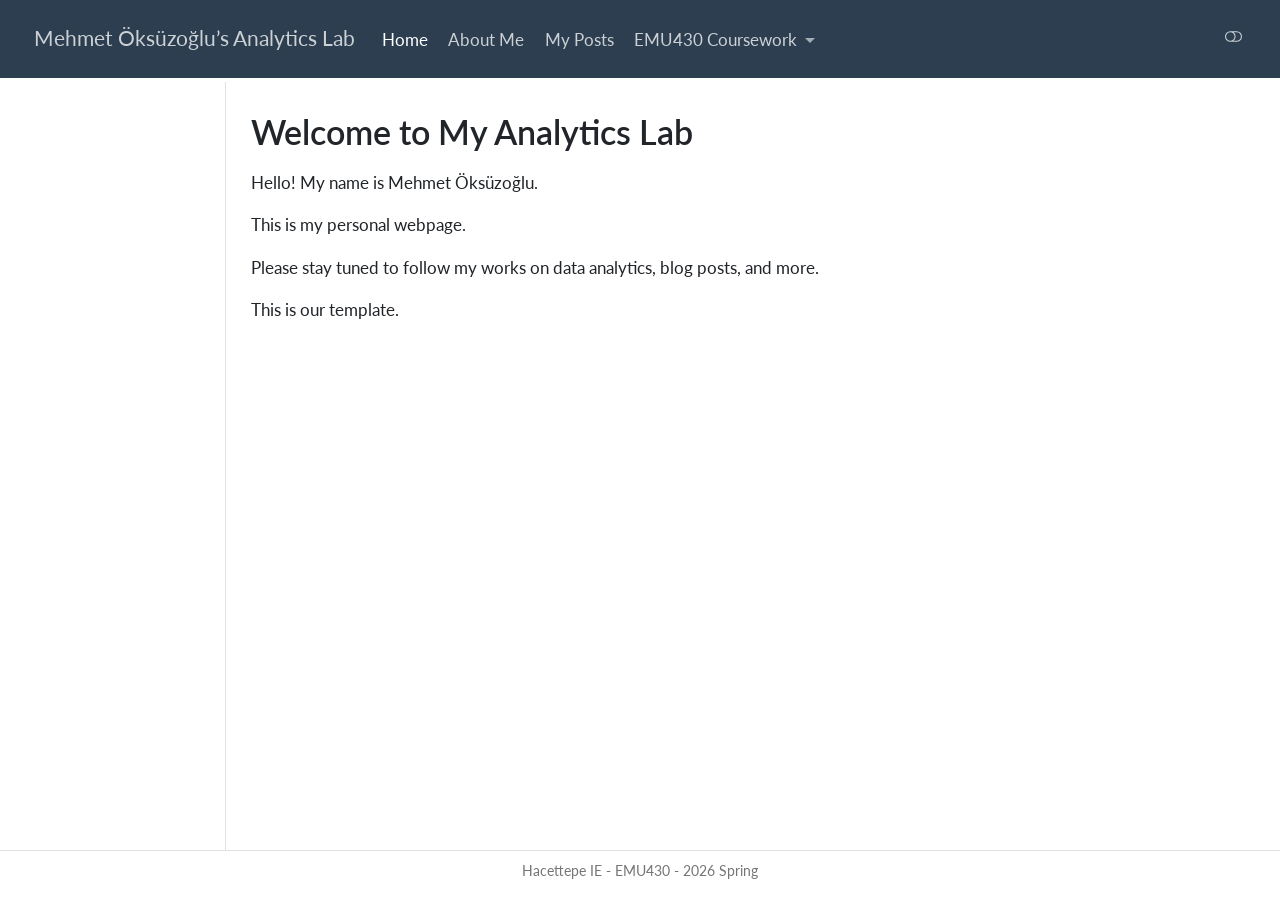
==== commit e41ad699: "changed colors" ====
--- a/docs/index.html
+++ b/docs/index.html
@@ -7,7 +7,7 @@
 <meta name="viewport" content="width=device-width, initial-scale=1.0, user-scalable=yes">
 
 
-<title>Welcome to My Analytics Lab – [Student/Group Full Name]’s Analytics Lab</title>
+<title>Welcome to My Analytics Lab – Mehmet Öksüzoğlu’s Analytics Lab</title>
 <style>
 code{white-space: pre-wrap;}
 span.smallcaps{font-variant: small-caps;}
@@ -42,9 +42,9 @@
 <link href="site_libs/quarto-html/quarto-syntax-highlighting-7b89279ff1a6dce999919e0e67d4d9ec.css" rel="stylesheet" class="quarto-color-scheme-extra" id="quarto-text-highlighting-styles">
 <script src="site_libs/bootstrap/bootstrap.min.js"></script>
 <link href="site_libs/bootstrap/bootstrap-icons.css" rel="stylesheet">
-<link href="site_libs/bootstrap/bootstrap-1f4f0a526e33a25f9ede20238f494f88.min.css" rel="stylesheet" append-hash="true" class="quarto-color-scheme" id="quarto-bootstrap" data-mode="light">
+<link href="site_libs/bootstrap/bootstrap-4fa97ab47821152d99d892ea7cd7716f.min.css" rel="stylesheet" append-hash="true" class="quarto-color-scheme" id="quarto-bootstrap" data-mode="light">
 <link href="site_libs/bootstrap/bootstrap-dark-b7d7e4963d0d63b27f52642e5120691d.min.css" rel="stylesheet" append-hash="true" class="quarto-color-scheme quarto-color-alternate" id="quarto-bootstrap" data-mode="dark">
-<link href="site_libs/bootstrap/bootstrap-1f4f0a526e33a25f9ede20238f494f88.min.css" rel="stylesheet" append-hash="true" class="quarto-color-scheme-extra" id="quarto-bootstrap" data-mode="light">
+<link href="site_libs/bootstrap/bootstrap-4fa97ab47821152d99d892ea7cd7716f.min.css" rel="stylesheet" append-hash="true" class="quarto-color-scheme-extra" id="quarto-bootstrap" data-mode="light">
 <script id="quarto-search-options" type="application/json">{
   "location": "navbar",
   "copy-button": false,
@@ -249,7 +249,7 @@
     <a href="./index.html" class="navbar-brand navbar-brand-logo">
     </a>
     <a class="navbar-brand" href="./index.html">
-    <span class="navbar-title">[Student/Group Full Name]’s Analytics Lab</span>
+    <span class="navbar-title">Mehmet Öksüzoğlu’s Analytics Lab</span>
     </a>
   </div>
             <div id="quarto-search" class="" title="Search"></div>
